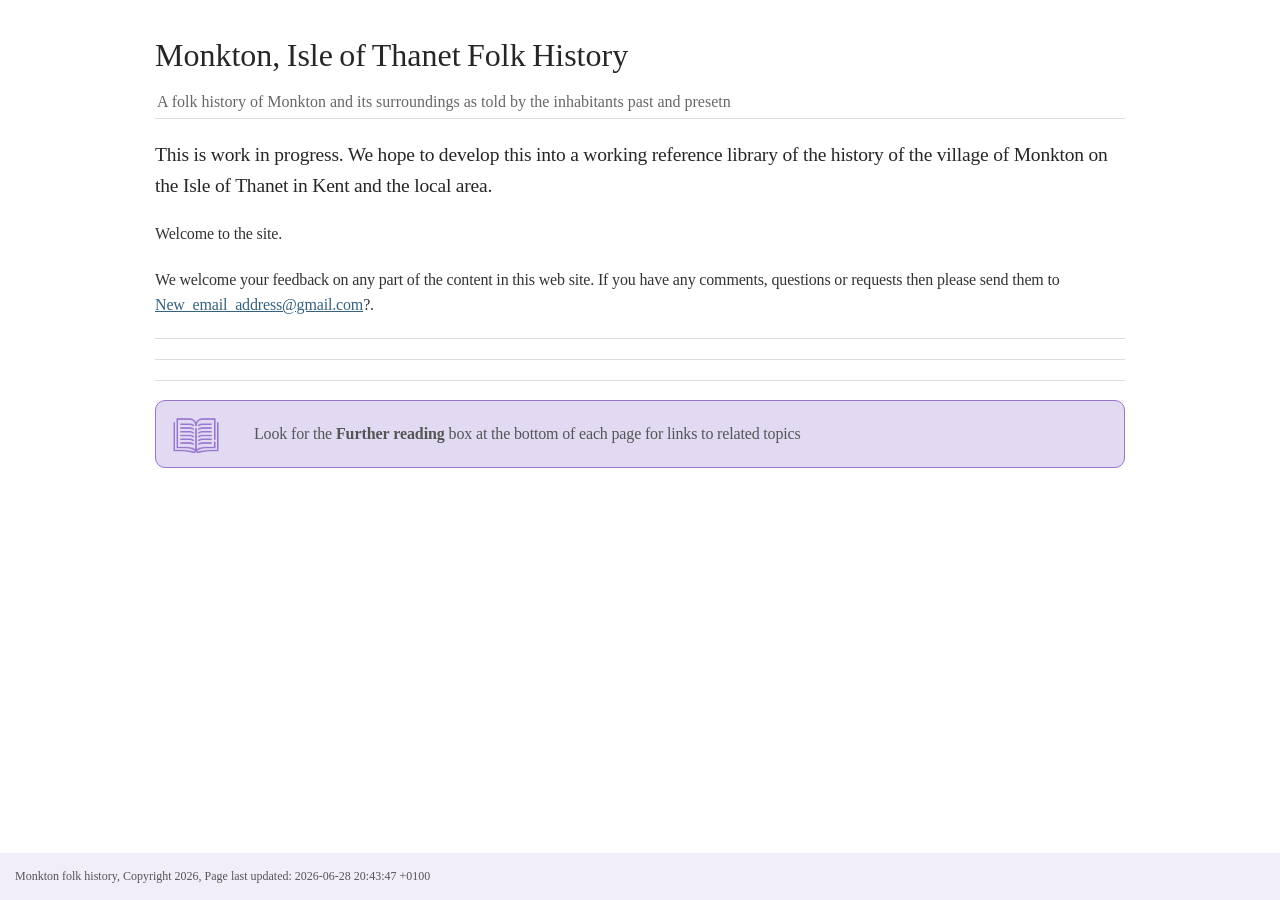
==== html/index.html @ 10bff603 "Adding html and some sample images" ====
<!DOCTYPE html>
<html lang="en">
<head>
<meta charset="UTF-8">
<meta http-equiv="X-UA-Compatible" content="IE=edge">
<meta name="viewport" content="width=device-width, initial-scale=1.0">
<meta name="generator" content="Asciidoctor 2.0.20">
<meta name="author" content="A folk history of Monkton and its surroundings as told by the inhabitants past and presetn">
<title>Monkton, Isle of Thanet Folk History</title>
<link rel="stylesheet" href="./monkton.css">
</head>
<body class="article">
<div id="header">
<h1>Monkton, Isle of Thanet Folk History</h1>
<div class="details">
<span id="author" class="author">A folk history of Monkton and its surroundings as told by the inhabitants past and presetn</span><br>
</div>
</div>
<div id="content">
<div class="paragraph lead">
<p>This is work in progress.
We hope to develop this into a working reference library of the history of the
village of Monkton on the Isle of Thanet in Kent and the local area.<br></p>
</div>
<div class="paragraph normal">
<p>Welcome to the site.</p>
</div>
<div class="paragraph">
<p>We welcome your feedback on any part of the content in this web site.
If you have any comments, questions or requests then please send them to
<a href="mailto:New_email_address@gmail.com">New_email_address@gmail.com</a>?.</p>
</div>
<hr>
<hr>
<hr>
<div class="admonitionblock warning">
<table>
<tr>
<td class="icon">
<img src="icons/warning.png" alt="Warning">
</td>
<td class="content">
<div class="paragraph">
<p>Look for the <strong>Further reading</strong> box at the bottom of each page for links to related topics</p>
</div>
</td>
</tr>
</table>
</div>
</div>
<div id="footer">
<div id="footer-text">
Monkton folk history, Copyright 2026, Page last updated: 2026-06-28 20:43:47 +0100
</div>
</div>
</body>
</html>
---- html/monkton.css ----
/*! normalize.css v2.1.2 | MIT License | git.io/normalize */
/* ========================================================================== HTML5 display definitions ========================================================================== */
/** Correct `block` display not defined in IE 8/9. */
article, aside, details, figcaption, figure, footer, header, hgroup, main, nav, section, summary { display: block; }

/** Correct `inline-block` display not defined in IE 8/9. */
audio, canvas, video { display: inline-block; }

/** Prevent modern browsers from displaying `audio` without controls. Remove excess height in iOS 5 devices. */
audio:not([controls]) { display: none; height: 0; }

/** Address `[hidden]` styling not present in IE 8/9. Hide the `template` element in IE, Safari, and Firefox < 22. */
[hidden], template { display: none; }

script { display: none !important; }

/* ========================================================================== Base ========================================================================== */
/** 1. Set default font family to sans-serif. 2. Prevent iOS text size adjust after orientation change, without disabling user zoom. */
html { font-family: sans-serif; /* 1 */ -ms-text-size-adjust: 100%; /* 2 */ -webkit-text-size-adjust: 100%; /* 2 */ }

/** Remove default margin. */
body { margin: 0; }

/* ========================================================================== Links ========================================================================== */
/** Remove the gray background color from active links in IE 10. */
a { background: transparent; }

/** Address `outline` inconsistency between Chrome and other browsers. */
a:focus { outline: thin dotted; }

/** Improve readability when focused and also mouse hovered in all browsers. */
a:active, a:hover { outline: 0; }

/* ========================================================================== Typography ========================================================================== */
/** Address variable `h1` font-size and margin within `section` and `article` contexts in Firefox 4+, Safari 5, and Chrome. */
h1 { font-size: 2em; margin: 0.67em 0; }

/** Address styling not present in IE 8/9, Safari 5, and Chrome. */
abbr[title] { border-bottom: 1px dotted; }

/** Address style set to `bolder` in Firefox 4+, Safari 5, and Chrome. */
b, strong { font-weight: bold; }

/** Address styling not present in Safari 5 and Chrome. */
dfn { font-style: italic; }

/** Address differences between Firefox and other browsers. */
hr { -moz-box-sizing: content-box; box-sizing: content-box; height: 0; }

/** Address styling not present in IE 8/9. */
mark { background: #ff0; color: #000; }

/** Correct font family set oddly in Safari 5 and Chrome. */
code, kbd, pre, samp { font-family: monospace, serif; font-size: 1em; }

/** Improve readability of pre-formatted text in all browsers. */
pre { white-space: pre-wrap; }

/** Set consistent quote types. */
q { quotes: "\201C" "\201D" "\2018" "\2019"; }

/** Address inconsistent and variable font size in all browsers. */
small { font-size: 80%; }

/** Prevent `sub` and `sup` affecting `line-height` in all browsers. */
sub, sup { font-size: 75%; line-height: 0; position: relative; vertical-align: baseline; }

sup { top: -0.5em; }

sub { bottom: -0.25em; }

/* ========================================================================== Embedded content ========================================================================== */
/** Remove border when inside `a` element in IE 8/9. */
img { border: 0; }

/** Correct overflow displayed oddly in IE 9. */
svg:not(:root) { overflow: hidden; }

/* ========================================================================== Figures ========================================================================== */
/** Address margin not present in IE 8/9 and Safari 5. */
figure { margin: 0; }

/* ========================================================================== Forms ========================================================================== */
/** Define consistent border, margin, and padding. */
fieldset { border: 1px solid #c0c0c0; margin: 0 2px; padding: 0.35em 0.625em 0.75em; }

/** 1. Correct `color` not being inherited in IE 8/9. 2. Remove padding so people aren't caught out if they zero out fieldsets. */
legend { border: 0; /* 1 */ padding: 0; /* 2 */ }

/** 1. Correct font family not being inherited in all browsers. 2. Correct font size not being inherited in all browsers. 3. Address margins set differently in Firefox 4+, Safari 5, and Chrome. */
button, input, select, textarea { font-family: inherit; /* 1 */ font-size: 100%; /* 2 */ margin: 0; /* 3 */ }

/** Address Firefox 4+ setting `line-height` on `input` using `!important` in the UA stylesheet. */
button, input { line-height: normal; }

/** Address inconsistent `text-transform` inheritance for `button` and `select`. All other form control elements do not inherit `text-transform` values. Correct `button` style inheritance in Chrome, Safari 5+, and IE 8+. Correct `select` style inheritance in Firefox 4+ and Opera. */
button, select { text-transform: none; }

/** 1. Avoid the WebKit bug in Android 4.0.* where (2) destroys native `audio` and `video` controls. 2. Correct inability to style clickable `input` types in iOS. 3. Improve usability and consistency of cursor style between image-type `input` and others. */
button, html input[type="button"], input[type="reset"], input[type="submit"] { -webkit-appearance: button; /* 2 */ cursor: pointer; /* 3 */ }

/** Re-set default cursor for disabled elements. */
button[disabled], html input[disabled] { cursor: default; }

/** 1. Address box sizing set to `content-box` in IE 8/9. 2. Remove excess padding in IE 8/9. */
input[type="checkbox"], input[type="radio"] { box-sizing: border-box; /* 1 */ padding: 0; /* 2 */ }

/** 1. Address `appearance` set to `searchfield` in Safari 5 and Chrome. 2. Address `box-sizing` set to `border-box` in Safari 5 and Chrome (include `-moz` to future-proof). */
input[type="search"] { -webkit-appearance: textfield; /* 1 */ -moz-box-sizing: content-box; -webkit-box-sizing: content-box; /* 2 */ box-sizing: content-box; }

/** Remove inner padding and search cancel button in Safari 5 and Chrome on OS X. */
input[type="search"]::-webkit-search-cancel-button, input[type="search"]::-webkit-search-decoration { -webkit-appearance: none; }

/** Remove inner padding and border in Firefox 4+. */
button::-moz-focus-inner, input::-moz-focus-inner { border: 0; padding: 0; }

/** 1. Remove default vertical scrollbar in IE 8/9. 2. Improve readability and alignment in all browsers. */
textarea { overflow: auto; /* 1 */ vertical-align: top; /* 2 */ }

/* ========================================================================== Tables ========================================================================== */
/** Remove most spacing between table cells. */
table { border-collapse: collapse; border-spacing: 0; }

meta.foundation-mq-small { font-family: "only screen and (min-width: 768px)"; width: 768px; }

meta.foundation-mq-medium { font-family: "only screen and (min-width:1280px)"; width: 1280px; }

meta.foundation-mq-large { font-family: "only screen and (min-width:1440px)"; width: 1440px; }

*, *:before, *:after { -moz-box-sizing: border-box; -webkit-box-sizing: border-box; box-sizing: border-box; }

html, body { font-size: 100%; }

body { background: white; color: rgba(0, 0, 0, 0.8); padding: 0; margin: 0; font-family: "Noto Serif", "DejaVu Serif", serif; font-weight: normal; font-style: normal; line-height: 1; position: relative; cursor: auto; }

a:hover { cursor: pointer; }

img, object, embed { max-width: 100%; height: auto; }

object, embed { height: 100%; }

img { -ms-interpolation-mode: bicubic; }

#map_canvas img, #map_canvas embed, #map_canvas object, .map_canvas img, .map_canvas embed, .map_canvas object { max-width: none !important; }

.left { float: left !important; }

.right { float: right !important; }

.text-left { text-align: left !important; }

.text-right { text-align: right !important; }

.text-center { text-align: center !important; }

.text-justify { text-align: justify !important; }

.hide { display: none; }

.antialiased { -webkit-font-smoothing: antialiased; }

img { display: inline-block; vertical-align: middle; }

textarea { height: auto; min-height: 50px; }

select { width: 100%; }

object, svg { display: inline-block; vertical-align: middle; }

.center { margin-left: auto; margin-right: auto; }

.stretch { width: 100%; }

p.lead { font-size: 1.21875em; line-height: 1.6; }

.subheader, .admonitionblock td.content > .title, .audioblock > .title, .exampleblock > .title, .imageblock > .title, .listingblock > .title, .literalblock > .title, .stemblock > .title, .openblock > .title, .paragraph > .title, .quoteblock > .title, table.tableblock > .title, .verseblock > .title, .videoblock > .title, .dlist > .title, .olist > .title, .ulist > .title, .qlist > .title, .hdlist > .title { line-height: 1.45; color: #7a2518; font-weight: normal; margin-top: 0; margin-bottom: 0.25em; }

/* Typography resets */
div, dl, dt, dd, ul, ol, li, h1, h2, h3, #toctitle, .sidebarblock > .content > .title, h4, h5, h6, pre, form, p, blockquote, th, td { margin: 0; padding: 0; direction: ltr; }

/* Default Link Styles */
a { color: #2156a5; text-decoration: underline; line-height: inherit; }
a:hover, a:focus { color: #1d4b8f; }
a img { border: none; }

/* Default paragraph styles */
p { font-family: inherit; font-weight: normal; font-size: 1em; line-height: 1.6; margin-bottom: 1.25em; text-rendering: optimizeLegibility; }
p aside { font-size: 1em; line-height: 1.35; font-style: italic; }

/* Default header styles */
h1, h2, h3, #toctitle, .sidebarblock > .content > .title, h4, h5, h6 { font-family: "Open Sans", "DejaVu Sans", sans-serif; font-weight: 300; font-style: normal; color: #ba3925; text-rendering: optimizeLegibility; margin-top: 1em; margin-bottom: 0.5em; line-height: 1.0125em; }
h1 small, h2 small, h3 small, #toctitle small, .sidebarblock > .content > .title small, h4 small, h5 small, h6 small { font-size: 60%; color: #e99b8f; line-height: 0; }

h1 { font-size: 2.125em; }

h2 { font-size: 1.6875em; }

h3, #toctitle, .sidebarblock > .content > .title { font-size: 1.375em; }

h4 { font-size: 1.125em; }

h5 { font-size: 1.125em; }

h6 { font-size: 1em; }

hr { border: solid #dddddf; border-width: 1px 0 0; clear: both; margin: 1.25em 0 1.1875em; height: 0; }

/* Helpful Typography Defaults */
em, i { font-style: italic; line-height: inherit; }

strong, b { font-weight: bold; line-height: inherit; }

small { font-size: 60%; line-height: inherit; }

code { font-family: "Droid Sans Mono", "DejaVu Sans Mono", monospace; font-weight: normal; color: rgba(0, 0, 0, 0.9); }

/* Lists */
ul, ol, dl { font-size: 1em; line-height: 1.6; margin-bottom: 1.25em; list-style-position: outside; font-family: inherit; }

ul, ol { margin-left: 1.5em; }
ul.no-bullet, ol.no-bullet { margin-left: 1.5em; }

/* Unordered Lists */
ul li ul, ul li ol { margin-left: 1.25em; margin-bottom: 0; font-size: 1em; /* Override nested font-size change */ }
ul.square li ul, ul.circle li ul, ul.disc li ul { list-style: inherit; }
ul.square { list-style-type: square; }
ul.circle { list-style-type: circle; }
ul.disc { list-style-type: disc; }
ul.no-bullet { list-style: none; }

/* Ordered Lists */
ol li ul, ol li ol { margin-left: 1.25em; margin-bottom: 0; }

/* Definition Lists */
dl dt { margin-bottom: 0.3125em; font-weight: bold; }
dl dd { margin-bottom: 1.25em; }

/* Abbreviations */
abbr, acronym { text-transform: uppercase; font-size: 90%; color: rgba(0, 0, 0, 0.8); border-bottom: 1px dotted #ddd; cursor: help; }

abbr { text-transform: none; }

/* Blockquotes */
blockquote { margin: 0 0 1.25em; padding: 0.5625em 1.25em 0 1.1875em; border-left: 1px solid #ddd; }
blockquote cite { display: block; font-size: 0.9375em; color: rgba(0, 0, 0, 0.6); }
blockquote cite:before { content: "\2014 \0020"; }
blockquote cite a, blockquote cite a:visited { color: rgba(0, 0, 0, 0.6); }

blockquote, blockquote p { line-height: 1.6; color: rgba(0, 0, 0, 0.85); }

/* Microformats */
.vcard { display: inline-block; margin: 0 0 1.25em 0; border: 1px solid #ddd; padding: 0.625em 0.75em; }
.vcard li { margin: 0; display: block; }
.vcard .fn { font-weight: bold; font-size: 0.9375em; }

.vevent .summary { font-weight: bold; }
.vevent abbr { cursor: auto; text-decoration: none; font-weight: bold; border: none; padding: 0 0.0625em; }

@media only screen and (min-width: 768px) { h1, h2, h3, #toctitle, .sidebarblock > .content > .title, h4, h5, h6 { line-height: 1.2; }
  h1 { font-size: 2.75em; }
  h2 { font-size: 2.3125em; }
  h3, #toctitle, .sidebarblock > .content > .title { font-size: 1.6875em; }
  h4 { font-size: 1.4375em; } }
/* Tables */
table { background: #fff; margin-bottom: 1.25em; border: solid 1px #dedede; }
table thead, table tfoot { background: #f7f8f7; font-weight: bold; }
table thead tr th, table thead tr td, table tfoot tr th, table tfoot tr td { padding: 0.5em 0.625em 0.625em; font-size: inherit; color: rgba(0, 0, 0, 0.8); text-align: left; }
table tr th, table tr td { padding: 0.5625em 0.625em; font-size: inherit; color: rgba(0, 0, 0, 0.8); }
table tr.even, table tr.alt, table tr:nth-of-type(even) { background: #f8f8f7; }
table thead tr th, table tfoot tr th, table tbody tr td, table tr td, table tfoot tr td { display: table-cell; line-height: 1.6; }

body { -moz-osx-font-smoothing: grayscale; -webkit-font-smoothing: antialiased; tab-size: 4; }

h1, h2, h3, #toctitle, .sidebarblock > .content > .title, h4, h5, h6 { line-height: 1.2; word-spacing: -0.05em; }
h1 strong, h2 strong, h3 strong, #toctitle strong, .sidebarblock > .content > .title strong, h4 strong, h5 strong, h6 strong { font-weight: 400; }

.clearfix:before, .clearfix:after, .float-group:before, .float-group:after { content: " "; display: table; }
.clearfix:after, .float-group:after { clear: both; }

:not(pre):not([class^=L]) > code { font-size: 0.9375em; font-style: normal !important; letter-spacing: 0; padding: 0.1em 0.5ex; word-spacing: -0.15em; background-color: #f7f7f8; -webkit-border-radius: 4px; border-radius: 4px; line-height: 1.45; text-rendering: optimizeSpeed; word-wrap: break-word; }

:not(pre) > code.nobreak { word-wrap: normal; }
:not(pre) > code.nowrap { white-space: nowrap; }

pre { color: rgba(0, 0, 0, 0.9); font-family: "Droid Sans Mono", "DejaVu Sans Mono", "Monospace", monospace; line-height: 1.45; text-rendering: optimizeSpeed; }
pre code, pre pre { color: inherit; font-size: inherit; line-height: inherit; }
pre > code { display: block; }

pre.nowrap, pre.nowrap pre { white-space: pre; word-wrap: normal; }

em em { font-style: normal; }

strong strong { font-weight: normal; }

.keyseq { color: rgba(51, 51, 51, 0.8); }

kbd { font-family: "Droid Sans Mono", "DejaVu Sans Mono", monospace; display: inline-block; color: rgba(0, 0, 0, 0.8); font-size: 0.65em; line-height: 1.45; background-color: #f7f7f7; border: 1px solid #ccc; -webkit-border-radius: 3px; border-radius: 3px; -moz-box-shadow: 0 1px 0 rgba(0, 0, 0, 0.2), 0 0 0 0.1em white inset; -webkit-box-shadow: 0 1px 0 rgba(0, 0, 0, 0.2), 0 0 0 0.1em white inset; box-shadow: 0 1px 0 rgba(0, 0, 0, 0.2), 0 0 0 0.1em white inset; margin: 0 0.15em; padding: 0.2em 0.5em; vertical-align: middle; position: relative; top: -0.1em; white-space: nowrap; }

.keyseq kbd:first-child { margin-left: 0; }

.keyseq kbd:last-child { margin-right: 0; }

.menuseq, .menuref { color: #000; }

.menuseq b:not(.caret), .menuref { font-weight: inherit; }

.menuseq { word-spacing: -0.02em; }
.menuseq b.caret { font-size: 1.25em; line-height: 0.8; }
.menuseq i.caret { font-weight: bold; text-align: center; width: 0.45em; }

b.button:before, b.button:after { position: relative; top: -1px; font-weight: normal; }

b.button:before { content: "["; padding: 0 3px 0 2px; }

b.button:after { content: "]"; padding: 0 2px 0 3px; }

p a > code:hover { color: rgba(0, 0, 0, 0.9); }

#header, #content, #footnotes, #footer { width: 100%; margin-left: auto; margin-right: auto; margin-top: 0; margin-bottom: 0; max-width: 62.5em; *zoom: 1; position: relative; padding-left: 0.9375em; padding-right: 0.9375em; }
#header:before, #header:after, #content:before, #content:after, #footnotes:before, #footnotes:after, #footer:before, #footer:after { content: " "; display: table; }
#header:after, #content:after, #footnotes:after, #footer:after { clear: both; }

#content { margin-top: 1.25em; }

#content:before { content: none; }

#header > h1:first-child { color: rgba(0, 0, 0, 0.85); margin-top: 2.25rem; margin-bottom: 0; }
#header > h1:first-child + #toc { margin-top: 8px; border-top: 1px solid #dddddf; }
#header > h1:only-child, body.toc2 #header > h1:nth-last-child(2) { border-bottom: 1px solid #dddddf; padding-bottom: 8px; }
#header .details { border-bottom: 1px solid #dddddf; line-height: 1.45; padding-top: 0.25em; padding-bottom: 0.25em; padding-left: 0.25em; color: rgba(0, 0, 0, 0.6); display: -ms-flexbox; display: -webkit-flex; display: flex; -ms-flex-flow: row wrap; -webkit-flex-flow: row wrap; flex-flow: row wrap; }
#header .details span:first-child { margin-left: -0.125em; }
#header .details span.email a { color: rgba(0, 0, 0, 0.85); }
#header .details br { display: none; }
#header .details br + span:before { content: "\00a0\2013\00a0"; }
#header .details br + span.author:before { content: "\00a0\22c5\00a0"; color: rgba(0, 0, 0, 0.85); }
#header .details br + span#revremark:before { content: "\00a0|\00a0"; }
#header #revnumber { text-transform: capitalize; }
#header #revnumber:after { content: "\00a0"; }

#content > h1:first-child:not([class]) { color: rgba(0, 0, 0, 0.85); border-bottom: 1px solid #dddddf; padding-bottom: 8px; margin-top: 0; padding-top: 1rem; margin-bottom: 1.25rem; }

#toc { border-bottom: 1px solid #e7e7e9; padding-bottom: 0.5em; }
#toc > ul { margin-left: 0.125em; }
#toc ul.sectlevel0 > li > a { font-style: italic; }
#toc ul.sectlevel0 ul.sectlevel1 { margin: 0.5em 0; }
#toc ul { font-family: "Open Sans", "DejaVu Sans", sans-serif; list-style-type: none; }
#toc li { line-height: 1.3334; margin-top: 0.3334em; }
#toc a { text-decoration: none; }
#toc a:active { text-decoration: underline; }

#toctitle { color: #7a2518; font-size: 1.2em; }

@media only screen and (min-width: 768px) { #toctitle { font-size: 1.375em; }
  body.toc2 { padding-left: 15em; padding-right: 0; }
  #toc.toc2 { margin-top: 0 !important; background: #f8f8f7; position: fixed; width: 15em; left: 0; top: 0; border-right: 1px solid #e7e7e9; border-top-width: 0 !important; border-bottom-width: 0 !important; z-index: 1000; padding: 1.25em 1em; height: 100%; overflow: auto; }
  #toc.toc2 #toctitle { margin-top: 0; margin-bottom: 0.8rem; font-size: 1.2em; }
  #toc.toc2 > ul { font-size: 0.9em; margin-bottom: 0; }
  #toc.toc2 ul ul { margin-left: 0; padding-left: 1em; }
  #toc.toc2 ul.sectlevel0 ul.sectlevel1 { padding-left: 0; margin-top: 0.5em; margin-bottom: 0.5em; }
  body.toc2.toc-right { padding-left: 0; padding-right: 15em; }
  body.toc2.toc-right #toc.toc2 { border-right-width: 0; border-left: 1px solid #e7e7e9; left: auto; right: 0; } }
@media only screen and (min-width: 1280px) { body.toc2 { padding-left: 20em; padding-right: 0; }
  #toc.toc2 { width: 20em; }
  #toc.toc2 #toctitle { font-size: 1.375em; }
  #toc.toc2 > ul { font-size: 0.95em; }
  #toc.toc2 ul ul { padding-left: 1.25em; }
  body.toc2.toc-right { padding-left: 0; padding-right: 20em; } }
#content #toc { border-style: solid; border-width: 1px; border-color: #e0e0dc; margin-bottom: 1.25em; padding: 1.25em; background: #f8f8f7; -webkit-border-radius: 4px; border-radius: 4px; }
#content #toc > :first-child { margin-top: 0; }
#content #toc > :last-child { margin-bottom: 0; }

#footer { max-width: 100%; background: rgba(0, 0, 0, 0.8); padding: 1.25em; }

#footer-text { color: rgba(255, 255, 255, 0.8); line-height: 1.44; }

#content { margin-bottom: 0.625em; }

.sect1 { padding-bottom: 0.625em; }

@media only screen and (min-width: 768px) { #content { margin-bottom: 1.25em; }
  .sect1 { padding-bottom: 1.25em; } }
.sect1:last-child { padding-bottom: 0; }

.sect1 + .sect1 { border-top: 1px solid #e7e7e9; }

#content h1 > a.anchor, h2 > a.anchor, h3 > a.anchor, #toctitle > a.anchor, .sidebarblock > .content > .title > a.anchor, h4 > a.anchor, h5 > a.anchor, h6 > a.anchor { position: absolute; z-index: 1001; width: 1.5ex; margin-left: -1.5ex; display: block; text-decoration: none !important; visibility: hidden; text-align: center; font-weight: normal; }
#content h1 > a.anchor:before, h2 > a.anchor:before, h3 > a.anchor:before, #toctitle > a.anchor:before, .sidebarblock > .content > .title > a.anchor:before, h4 > a.anchor:before, h5 > a.anchor:before, h6 > a.anchor:before { content: "\00A7"; font-size: 0.85em; display: block; padding-top: 0.1em; }
#content h1:hover > a.anchor, #content h1 > a.anchor:hover, h2:hover > a.anchor, h2 > a.anchor:hover, h3:hover > a.anchor, #toctitle:hover > a.anchor, .sidebarblock > .content > .title:hover > a.anchor, h3 > a.anchor:hover, #toctitle > a.anchor:hover, .sidebarblock > .content > .title > a.anchor:hover, h4:hover > a.anchor, h4 > a.anchor:hover, h5:hover > a.anchor, h5 > a.anchor:hover, h6:hover > a.anchor, h6 > a.anchor:hover { visibility: visible; }
#content h1 > a.link, h2 > a.link, h3 > a.link, #toctitle > a.link, .sidebarblock > .content > .title > a.link, h4 > a.link, h5 > a.link, h6 > a.link { color: #ba3925; text-decoration: none; }
#content h1 > a.link:hover, h2 > a.link:hover, h3 > a.link:hover, #toctitle > a.link:hover, .sidebarblock > .content > .title > a.link:hover, h4 > a.link:hover, h5 > a.link:hover, h6 > a.link:hover { color: #a53221; }

details, .audioblock, .imageblock, .literalblock, .listingblock, .stemblock, .videoblock { margin-bottom: 1.25em; }

details > summary:first-of-type { cursor: pointer; display: list-item; outline: none; margin-bottom: 0.75em; }

.admonitionblock td.content > .title, .audioblock > .title, .exampleblock > .title, .imageblock > .title, .listingblock > .title, .literalblock > .title, .stemblock > .title, .openblock > .title, .paragraph > .title, .quoteblock > .title, table.tableblock > .title, .verseblock > .title, .videoblock > .title, .dlist > .title, .olist > .title, .ulist > .title, .qlist > .title, .hdlist > .title { text-rendering: optimizeLegibility; text-align: left; font-family: "Noto Serif", "DejaVu Serif", serif; font-size: 1rem; font-style: italic; }

table.tableblock.fit-content > caption.title { white-space: nowrap; width: 0; }

.paragraph.lead > p, #preamble > .sectionbody > [class="paragraph"]:first-of-type p { font-size: 1.21875em; line-height: 1.6; color: rgba(0, 0, 0, 0.85); }

table.tableblock #preamble > .sectionbody > [class="paragraph"]:first-of-type p { font-size: inherit; }

.admonitionblock > table { border-collapse: separate; border: 0; background: none; width: 100%; }
.admonitionblock > table td.icon { text-align: center; width: 80px; }
.admonitionblock > table td.icon img { max-width: none; }
.admonitionblock > table td.icon .title { font-weight: bold; font-family: "Open Sans", "DejaVu Sans", sans-serif; text-transform: uppercase; }
.admonitionblock > table td.content { padding-left: 1.125em; padding-right: 1.25em; border-left: 1px solid #dddddf; color: rgba(0, 0, 0, 0.6); }
.admonitionblock > table td.content > :last-child > :last-child { margin-bottom: 0; }

.exampleblock > .content { border-style: solid; border-width: 1px; border-color: #e6e6e6; margin-bottom: 1.25em; padding: 1.25em; background: white; -webkit-border-radius: 4px; border-radius: 4px; }
.exampleblock > .content > :first-child { margin-top: 0; }
.exampleblock > .content > :last-child { margin-bottom: 0; }

.sidebarblock { border-style: solid; border-width: 1px; border-color: #dbdbd6; margin-bottom: 1.25em; padding: 1.25em; background: #f3f3f2; -webkit-border-radius: 4px; border-radius: 4px; }
.sidebarblock > :first-child { margin-top: 0; }
.sidebarblock > :last-child { margin-bottom: 0; }
.sidebarblock > .content > .title { color: #7a2518; margin-top: 0; text-align: center; }

.exampleblock > .content > :last-child > :last-child, .exampleblock > .content .olist > ol > li:last-child > :last-child, .exampleblock > .content .ulist > ul > li:last-child > :last-child, .exampleblock > .content .qlist > ol > li:last-child > :last-child, .sidebarblock > .content > :last-child > :last-child, .sidebarblock > .content .olist > ol > li:last-child > :last-child, .sidebarblock > .content .ulist > ul > li:last-child > :last-child, .sidebarblock > .content .qlist > ol > li:last-child > :last-child { margin-bottom: 0; }

.literalblock pre, .listingblock > .content > pre { -webkit-border-radius: 4px; border-radius: 4px; word-wrap: break-word; overflow-x: auto; padding: 1em; font-size: 0.8125em; }
@media only screen and (min-width: 768px) { .literalblock pre, .listingblock > .content > pre { font-size: 0.90625em; } }
@media only screen and (min-width: 1280px) { .literalblock pre, .listingblock > .content > pre { font-size: 1em; } }

.literalblock pre, .listingblock > .content > pre:not(.highlight), .listingblock > .content > pre[class="highlight"], .listingblock > .content > pre[class^="highlight "] { background: #f7f7f8; }

.literalblock.output pre { color: #f7f7f8; background-color: rgba(0, 0, 0, 0.9); }

.listingblock > .content { position: relative; }

.listingblock code[data-lang]:before { display: none; content: attr(data-lang); position: absolute; font-size: 0.75em; top: 0.425rem; right: 0.5rem; line-height: 1; text-transform: uppercase; color: inherit; opacity: 0.5; }

.listingblock:hover code[data-lang]:before { display: block; }

.listingblock.terminal pre .command:before { content: attr(data-prompt); padding-right: 0.5em; color: inherit; opacity: 0.5; }

.listingblock.terminal pre .command:not([data-prompt]):before { content: "$"; }

.listingblock pre.highlightjs { padding: 0; }
.listingblock pre.highlightjs > code { padding: 1em; -webkit-border-radius: 4px; border-radius: 4px; }

.listingblock pre.prettyprint { border-width: 0; }

.prettyprint { background: #f7f7f8; }

pre.prettyprint .linenums { line-height: 1.45; margin-left: 2em; }

pre.prettyprint li { background: none; list-style-type: inherit; padding-left: 0; }

pre.prettyprint li code[data-lang]:before { opacity: 1; }

pre.prettyprint li:not(:first-child) code[data-lang]:before { display: none; }

table.linenotable { border-collapse: separate; border: 0; margin-bottom: 0; background: none; }
table.linenotable td[class] { color: inherit; vertical-align: top; padding: 0; line-height: inherit; white-space: normal; }
table.linenotable td.code { padding-left: 0.75em; }
table.linenotable td.linenos { border-right: 1px solid currentColor; opacity: 0.35; padding-right: 0.5em; }

pre.pygments .lineno { border-right: 1px solid currentColor; opacity: 0.35; display: inline-block; margin-right: 0.75em; }
pre.pygments .lineno:before { content: ""; margin-right: -0.125em; }

.quoteblock { margin: 0 1em 1.25em 1.5em; display: table; }
.quoteblock:not(.excerpt) > .title { margin-left: -1.5em; margin-bottom: 0.75em; }
.quoteblock blockquote, .quoteblock p { color: rgba(0, 0, 0, 0.85); font-size: 1.15rem; line-height: 1.75; word-spacing: 0.1em; letter-spacing: 0; font-style: italic; text-align: justify; }
.quoteblock blockquote { margin: 0; padding: 0; border: 0; }
.quoteblock blockquote:before { content: "\201c"; float: left; font-size: 2.75em; font-weight: bold; line-height: 0.6em; margin-left: -0.6em; color: #7a2518; text-shadow: 0 1px 2px rgba(0, 0, 0, 0.1); }
.quoteblock blockquote > .paragraph:last-child p { margin-bottom: 0; }
.quoteblock .attribution { margin-top: 0.75em; margin-right: 0.5ex; text-align: right; }

.verseblock { margin: 0 1em 1.25em 1em; }
.verseblock pre { font-family: "Open Sans", "DejaVu Sans", sans; font-size: 1.15rem; color: rgba(0, 0, 0, 0.85); font-weight: 300; text-rendering: optimizeLegibility; }
.verseblock pre strong { font-weight: 400; }
.verseblock .attribution { margin-top: 1.25rem; margin-left: 0.5ex; }

.quoteblock .attribution, .verseblock .attribution { font-size: 0.9375em; line-height: 1.45; font-style: italic; }
.quoteblock .attribution br, .verseblock .attribution br { display: none; }
.quoteblock .attribution cite, .verseblock .attribution cite { display: block; letter-spacing: -0.025em; color: rgba(0, 0, 0, 0.6); }

.quoteblock.abstract blockquote:before, .quoteblock.excerpt blockquote:before, .quoteblock .quoteblock blockquote:before { display: none; }
.quoteblock.abstract blockquote, .quoteblock.abstract p, .quoteblock.excerpt blockquote, .quoteblock.excerpt p, .quoteblock .quoteblock blockquote, .quoteblock .quoteblock p { line-height: 1.6; word-spacing: 0; }
.quoteblock.abstract { margin: 0 1em 1.25em 1em; display: block; }
.quoteblock.abstract > .title { margin: 0 0 0.375em 0; font-size: 1.15em; text-align: center; }
.quoteblock.excerpt > blockquote, .quoteblock .quoteblock { padding: 0 0 0.25em 1em; border-left: 0.25em solid #dddddf; }
.quoteblock.excerpt, .quoteblock .quoteblock { margin-left: 0; }
.quoteblock.excerpt blockquote, .quoteblock.excerpt p, .quoteblock .quoteblock blockquote, .quoteblock .quoteblock p { color: inherit; font-size: 1.0625rem; }
.quoteblock.excerpt .attribution, .quoteblock .quoteblock .attribution { color: inherit; text-align: left; margin-right: 0; }

table.tableblock { max-width: 100%; border-collapse: separate; }

p.tableblock:last-child { margin-bottom: 0; }

td.tableblock > .content { margin-bottom: 1.25em; }
td.tableblock > .content > :last-child { margin-bottom: -1.25em; }

table.tableblock, th.tableblock, td.tableblock { border: 0 solid #dedede; }

table.grid-all > thead > tr > .tableblock, table.grid-all > tbody > tr > .tableblock { border-width: 0 1px 1px 0; }

table.grid-all > tfoot > tr > .tableblock { border-width: 1px 1px 0 0; }

table.grid-cols > * > tr > .tableblock { border-width: 0 1px 0 0; }

table.grid-rows > thead > tr > .tableblock, table.grid-rows > tbody > tr > .tableblock { border-width: 0 0 1px 0; }

table.grid-rows > tfoot > tr > .tableblock { border-width: 1px 0 0 0; }

table.grid-all > * > tr > .tableblock:last-child, table.grid-cols > * > tr > .tableblock:last-child { border-right-width: 0; }

table.grid-all > tbody > tr:last-child > .tableblock, table.grid-all > thead:last-child > tr > .tableblock, table.grid-rows > tbody > tr:last-child > .tableblock, table.grid-rows > thead:last-child > tr > .tableblock { border-bottom-width: 0; }

table.frame-all { border-width: 1px; }

table.frame-sides { border-width: 0 1px; }

table.frame-topbot, table.frame-ends { border-width: 1px 0; }

table.stripes-all tr, table.stripes-odd tr:nth-of-type(odd), table.stripes-even tr:nth-of-type(even), table.stripes-hover tr:hover { background: #f8f8f7; }

th.halign-left, td.halign-left { text-align: left; }

th.halign-right, td.halign-right { text-align: right; }

th.halign-center, td.halign-center { text-align: center; }

th.valign-top, td.valign-top { vertical-align: top; }

th.valign-bottom, td.valign-bottom { vertical-align: bottom; }

th.valign-middle, td.valign-middle { vertical-align: middle; }

table thead th, table tfoot th { font-weight: bold; }

tbody tr th { display: table-cell; line-height: 1.6; background: #f7f8f7; }

tbody tr th, tbody tr th p, tfoot tr th, tfoot tr th p { color: rgba(0, 0, 0, 0.8); font-weight: bold; }

p.tableblock > code:only-child { background: none; padding: 0; }

p.tableblock { font-size: 1em; }

ol { margin-left: 1.75em; }

ul li ol { margin-left: 1.5em; }

dl dd { margin-left: 1.125em; }

dl dd:last-child, dl dd:last-child > :last-child { margin-bottom: 0; }

ol > li p, ul > li p, ul dd, ol dd, .olist .olist, .ulist .ulist, .ulist .olist, .olist .ulist { margin-bottom: 0.625em; }

ul.checklist, ul.none, ol.none, ul.no-bullet, ol.no-bullet, ol.unnumbered, ul.unstyled, ol.unstyled { list-style-type: none; }

ul.no-bullet, ol.no-bullet, ol.unnumbered { margin-left: 0.625em; }

ul.unstyled, ol.unstyled { margin-left: 0; }

ul.checklist { margin-left: 0.625em; }

ul.checklist li > p:first-child > .fa-square-o:first-child, ul.checklist li > p:first-child > .fa-check-square-o:first-child { width: 1.25em; font-size: 0.8em; position: relative; bottom: 0.125em; }

ul.checklist li > p:first-child > input[type="checkbox"]:first-child { margin-right: 0.25em; }

ul.inline { display: -ms-flexbox; display: -webkit-box; display: flex; -ms-flex-flow: row wrap; -webkit-flex-flow: row wrap; flex-flow: row wrap; list-style: none; margin: 0 0 0.625em -1.25em; }

ul.inline > li { margin-left: 1.25em; }

.unstyled dl dt { font-weight: normal; font-style: normal; }

ol.arabic { list-style-type: decimal; }

ol.decimal { list-style-type: decimal-leading-zero; }

ol.loweralpha { list-style-type: lower-alpha; }

ol.upperalpha { list-style-type: upper-alpha; }

ol.lowerroman { list-style-type: lower-roman; }

ol.upperroman { list-style-type: upper-roman; }

ol.lowergreek { list-style-type: lower-greek; }

.hdlist > table, .colist > table { border: 0; background: none; }
.hdlist > table > tbody > tr, .colist > table > tbody > tr { background: none; }

td.hdlist1, td.hdlist2 { vertical-align: top; padding: 0 0.625em; }

td.hdlist1 { font-weight: bold; padding-bottom: 1.25em; }

.literalblock + .colist, .listingblock + .colist { margin-top: -0.5em; }

.colist td:not([class]):first-child { padding: 0.4em 0.75em 0 0.75em; line-height: 1; vertical-align: top; }
.colist td:not([class]):first-child img { max-width: none; }
.colist td:not([class]):last-child { padding: 0.25em 0; }

.thumb, .th { line-height: 0; display: inline-block; border: solid 4px #fff; -webkit-box-shadow: 0 0 0 1px #ddd; box-shadow: 0 0 0 1px #ddd; }

.imageblock.left { margin: 0.25em 0.625em 1.25em 0; }
.imageblock.right { margin: 0.25em 0 1.25em 0.625em; }
.imageblock > .title { margin-bottom: 0; }
.imageblock.thumb, .imageblock.th { border-width: 6px; }
.imageblock.thumb > .title, .imageblock.th > .title { padding: 0 0.125em; }

.image.left, .image.right { margin-top: 0.25em; margin-bottom: 0.25em; display: inline-block; line-height: 0; }
.image.left { margin-right: 0.625em; }
.image.right { margin-left: 0.625em; }

a.image { text-decoration: none; display: inline-block; }
a.image object { pointer-events: none; }

sup.footnote, sup.footnoteref { font-size: 1em; position: static; vertical-align: super; }
sup.footnote a, sup.footnoteref a { text-decoration: none; }
sup.footnote a:active, sup.footnoteref a:active { text-decoration: underline; }

#footnotes { padding-top: 0.75em; padding-bottom: 0.75em; margin-bottom: 0.625em; }
#footnotes hr { width: 20%; min-width: 6.25em; margin: -0.25em 0 0.75em 0; border-width: 1px 0 0 0; }
#footnotes .footnote { padding: 0 0.375em 0 0.225em; line-height: 1.3334; font-size: 1em; margin-left: 1.2em; margin-bottom: 0.2em; }
#footnotes .footnote a:first-of-type { font-weight: bold; text-decoration: none; margin-left: -1.05em; }
#footnotes .footnote:last-of-type { margin-bottom: 0; }
#content #footnotes { margin-top: -0.625em; margin-bottom: 0; padding: 0.75em 0; }

.gist .file-data > table { border: 0; background: #fff; width: 100%; margin-bottom: 0; }
.gist .file-data > table td.line-data { width: 99%; }

div.unbreakable { page-break-inside: avoid; }

.big { font-size: larger; }

.small { font-size: smaller; }

.underline { text-decoration: underline; }

.overline { text-decoration: overline; }

.line-through { text-decoration: line-through; }

.aqua { color: #00bfbf; }

.aqua-background { background-color: #00fafa; }

.black { color: black; }

.black-background { background-color: black; }

.blue { color: #0000bf; }

.blue-background { background-color: #0000fa; }

.fuchsia { color: #bf00bf; }

.fuchsia-background { background-color: #fa00fa; }

.gray { color: #606060; }

.gray-background { background-color: #7d7d7d; }

.green { color: #006000; }

.green-background { background-color: #007d00; }

.lime { color: #00bf00; }

.lime-background { background-color: #00fa00; }

.maroon { color: #600000; }

.maroon-background { background-color: #7d0000; }

.navy { color: #000060; }

.navy-background { background-color: #00007d; }

.olive { color: #606000; }

.olive-background { background-color: #7d7d00; }

.purple { color: #600060; }

.purple-background { background-color: #7d007d; }

.red { color: #bf0000; }

.red-background { background-color: #fa0000; }

.silver { color: #909090; }

.silver-background { background-color: #bcbcbc; }

.teal { color: #006060; }

.teal-background { background-color: #007d7d; }

.white { color: #bfbfbf; }

.white-background { background-color: #fafafa; }

.yellow { color: #bfbf00; }

.yellow-background { background-color: #fafa00; }

span.icon > .fa { cursor: default; }
a span.icon > .fa { cursor: inherit; }

.admonitionblock td.icon [class^="fa icon-"] { font-size: 2.5em; text-shadow: 1px 1px 2px rgba(0, 0, 0, 0.5); cursor: default; }
.admonitionblock td.icon .icon-note:before { content: "\f05a"; color: #19407c; }
.admonitionblock td.icon .icon-tip:before { content: "\f0eb"; text-shadow: 1px 1px 2px rgba(155, 155, 0, 0.8); color: #111; }
.admonitionblock td.icon .icon-warning:before { content: "\f071"; color: #bf6900; }
.admonitionblock td.icon .icon-caution:before { content: "\f06d"; color: #bf3400; }
.admonitionblock td.icon .icon-important:before { content: "\f06a"; color: #bf0000; }

.conum[data-value] { display: inline-block; color: #fff !important; background-color: rgba(0, 0, 0, 0.8); -webkit-border-radius: 50%; border-radius: 50%; text-align: center; font-size: 0.75em; width: 1.67em; height: 1.67em; line-height: 1.67em; font-family: "Open Sans", "DejaVu Sans", sans-serif; font-style: normal; font-weight: bold; }
.conum[data-value] * { color: #fff !important; }
.conum[data-value] + b { display: none; }
.conum[data-value]:after { content: attr(data-value); }
pre .conum[data-value] { position: relative; top: -0.125em; }

b.conum * { color: inherit !important; }

.conum:not([data-value]):empty { display: none; }

dt, th.tableblock, td.content, div.footnote { text-rendering: optimizeLegibility; }

h1, h2, p, td.content, span.alt { letter-spacing: -0.01em; }

p strong, td.content strong, div.footnote strong { letter-spacing: -0.005em; }

p, blockquote, dt, td.content, span.alt { font-size: 1.0625rem; }

p { margin-bottom: 1.25rem; }

.sidebarblock p, .sidebarblock dt, .sidebarblock td.content, p.tableblock { font-size: 1em; }

.exampleblock > .content { background-color: #fffef7; border-color: #e0e0dc; -moz-box-shadow: 0 1px 4px #e0e0dc; -webkit-box-shadow: 0 1px 4px #e0e0dc; box-shadow: 0 1px 4px #e0e0dc; }

.print-only { display: none !important; }

@page { margin: 1.25cm 0.75cm; }
@media print { * { -moz-box-shadow: none !important; -webkit-box-shadow: none !important; box-shadow: none !important; text-shadow: none !important; }
  html { font-size: 80%; }
  a { color: inherit !important; text-decoration: underline !important; }
  a.bare, a[href^="#"], a[href^="mailto:"] { text-decoration: none !important; }
  a[href^="http:"]:not(.bare):after, a[href^="https:"]:not(.bare):after { content: "(" attr(href) ")"; display: inline-block; font-size: 1em; padding-left: 0.25em; }
  abbr[title]:after { content: " (" attr(title) ")"; }
  pre, blockquote, tr, img, object, svg { page-break-inside: avoid; }
  thead { display: table-header-group; }
  svg { max-width: 100%; }
  p, blockquote, dt, td.content { font-size: 1em; orphans: 3; widows: 3; }
  h2, h3, #toctitle, .sidebarblock > .content > .title, #toctitle, .sidebarblock > .content > .title { page-break-after: avoid; }
  #toc, .sidebarblock, .exampleblock > .content { background: none !important; }
  #toc { border-bottom: 1px solid #dddddf !important; padding-bottom: 0 !important; }
  body.book #header { text-align: center; }
  body.book #header > h1:first-child { border: 0 !important; margin: 2.5em 0 1em 0; }
  body.book #header .details { border: 0 !important; display: block; padding: 0 !important; }
  body.book #header .details span:first-child { margin-left: 0 !important; }
  body.book #header .details br { display: block; }
  body.book #header .details br + span:before { content: none !important; }
  body.book #toc { border: 0 !important; text-align: left !important; padding: 0 !important; margin: 0 !important; }
  body.book #toc, body.book #preamble, body.book h1.sect0, body.book .sect1 > h2 { page-break-before: always; }
  .listingblock code[data-lang]:before { display: block; }
  #footer { padding: 0 0.9375em; }
  .hide-on-print { display: none !important; }
  .print-only { display: block !important; }
  .hide-for-print { display: none !important; }
  .show-for-print { display: inherit !important; } }
@media print, amzn-kf8 { #header > h1:first-child { margin-top: 1.25rem; }
  .sect1 { padding: 0 !important; }
  .sect1 + .sect1 { border: 0; }
  #footer { background: none; }
  #footer-text { color: rgba(0, 0, 0, 0.6); font-size: 0.9em; } }
@media amzn-kf8 { #header, #content, #footnotes, #footer { padding: 0; } }

/* Pharmaseal stuff below this line ============================================================ */

/* harmonised pink title */
.subheader, .admonitionblock td.content > .title, .audioblock > .title, .exampleblock > .title, .imageblock > .title, .listingblock > .title, .literalblock > .title, .stemblock > .title, .openblock > .title, .paragraph > .title, .quoteblock > .title, table.tableblock > .title, .verseblock > .title, .videoblock > .title, .dlist > .title, .olist > .title, .ulist > .title, .qlist > .title, .hdlist > .title { color: #A13D77; }

/* change link colour to PS harmonised */
/* Default Link Styles */
a { color: #356280; }

/* Default header styles-changed colour grey */
h1, h2, h3, #toctitle, .sidebarblock > .content > .title, h4, h5, h6 { color: #555555; }
h1 small, h2 small, h3 small, #toctitle small, .sidebarblock > .content > .title small, h4 small, h5 small, h6 small { color: #555555; }

/* Tables */
/* harmonised colours - grey on pink */
table thead, table tfoot { background: none; font-weight: bold; color: #555555; }
table.stripes-all tr, table.stripes-odd tr:nth-of-type(odd), table.stripes-even tr:nth-of-type(even),
table.stripes-hover tr:hover { background: none; }

/* updated footer background and font colour */
#footer { background: #f2eef9; position: fixed; bottom: 0;}
#footer-text { color: #555555; }

/* Harmonised orange background */
.sidebarblock { background: #FEF5EE; }
.sidebarblock > .content > .title { color: #555555; font-weight: normal; }

/* harmonised blue colour */
.literalblock pre, .listingblock > .content > pre:not(.highlight), .listingblock > .content > pre[class="highlight"], .listingblock > .content > pre[class^="highlight "] { background: #ECF8FF; }

/* changed big quotemark to pink */
.quoteblock blockquote:before { color: #D7519E; }

/* update admonitionblock colours and style */
.admonitionblock > table { border: 1px solid #555555; border-radius: 10px; }
.admonitionblock.important > table { background-color: #FAE9F3; border-color: #d75551; } /* red */
.admonitionblock.tip > table { background-color: #ccebff; border-color: #6ac3ff; }  /* blue */
.admonitionblock.caution > table { background-color: #fde4ce; border-color: #f9b377; }  /* yellow */
/* Add bottom margin to Warning block to avoid overlapping the footer */
.admonitionblock.warning > table { background-color: #e2d9f2; border-color: #9675ce; margin-bottom: 60px; }  /* read - purple */
.admonitionblock.note > table { background-color: #e6e6e6; border-color: #555555; }  /* grey */
.admonitionblock > table td.icon { text-align: center; width: 80px; }
.admonitionblock > table td.icon img { width: 80%; border: none; }
.admonitionblock > table td.content { border-left: none; color: #555555; }

/* Harmonised green background */
.exampleblock > .content { background-color: #F7FAEE; }

/* toc background, logo and title - check padding */
#toctitle { color: #555555; font-size: 1.2em; font-weight: 400; }
#toc.toc2 { background: #f2eef9; padding: 5em 1em;
background-image: url("https://res.cloudinary.com/engilitydocs/image/upload/v1579704292/images/pharmaseal-logo_nu4uyn.png");
background-repeat: no-repeat;
background-position: top center;
background-size: 15em ;
}

/* try to get nicer image blocks */
.figure { margin: 1;}
.imageblock > .title, .imageblock.thumb > .title { padding: 0em 0em 0em 0em ; }
 img {
  border: 1px solid #d5d5d5;
  padding: 0px ;
  border-radius: 10px ;
 }

/* Rounded corners on text blocks to match Images */
.literalblock, .listingblock, .sidebarblock, .exampleblock, .openblock { border-radius: 10px; }

/* Give header a bit more space */
h1 { padding: 0px 0px 12px 0px ;
    /* line-height: 1.75; */
    letter-spacing: normal;
      }

/* Set font to Noto Sans */
p { font-family: "Noto Sans" }
h1, h2, h3, #toctitle, .sidebarblock > .content > .title, h4, h5, h6 { font-family: "Noto Sans" }
#header .details { font-family: "Noto Sans" }
#footer-text { font-family: "Noto Sans" }
.conum[data-value] { font-family: "Noto Sans" }
.verseblock pre { font-family: "Noto Sans" }
.admonitionblock > table td.icon .title { font-family: "Noto Sans" }
#toc ul { font-family: "Noto Sans" }
kbd { font-family: "Noto Sans" }
pre { font-family: "Noto Sans" }
code { font-family: "Noto Sans" }
body { font-family: "Noto Sans" }
html { font-family: "Noto Sans" }
.admonitionblock td.content > .title, .audioblock > .title, .exampleblock > .title, .imageblock > .title, .listingblock > .title, .literalblock > .title, .stemblock > .title, .openblock > .title, .paragraph > .title, .quoteblock > .title, table.tableblock > .title, .verseblock > .title, .videoblock > .title, .dlist > .title, .olist > .title, .ulist > .title, .qlist > .title, .hdlist > .title { font-family: "Noto Sans" }

/* Set font size and line height */
h1 { font-size: 2em; }
h2 { font-size: 1.5em; }
h3, #toctitle, .sidebarblock > .content > .title { font-size: 1.3em; }
h4 { font-size: 1.2em; color: #9675ce; }
h5 { font-size: 1.1em; color: #d7519e; }
h6 { font-size: 1.0em; color: #6ac3ff; }
p { font-size: 1em; }
#footer { font-size: 0.75em; }
#preamble { font-size: 1em; }
ul, ol, dl { font-size: 1em; line-height: 1.6em; }
ul li ul, ul li ol { font-size: 1em; line-height: 1.6em; }
#header .details { font-size: 1em; }
.admonitionblock table td.content > .title, .audioblock > .title, .exampleblock > .title, .imageblock > .title, .listingblock > .title, .literalblock > .title, .stemblock > .title, .openblock > .title, .paragraph > .title, .quoteblock > .title, table.tableblock > .title, .verseblock > .title, .videoblock > .title, .dlist > .title, .olist > .title, .ulist > .title, .qlist > .title, .hdlist > .title { font-size: 1em; }
code, kbd, pre, samp { font-size: 1em; }
p.tableblock { font-size: 1em; }
p, blockquote, dt, td.content, span.alt { font-size: 1em; }
.sidebarblock p, .sidebarblock dt, .sidebarblock td.content, p.tableblock { font-size: 1em; }

.d-none {
  display: none;
}

/* colours - theme */
.purple { color: #9675ce; }
.purple-background { background-color: #f2eef9; text-indent: 1em; }
/* dark purple with white text */
.white-background { background-color: #9675ce; color: #ffffff; text-indent: 1em; }
.fuchsia { color: #d7519e; }
.fuchsia-background { background-color: #d7519e; color: #ffffff; text-indent: 1em; }
.pink-background { background-color: #f1c1dc; text-indent: 1em; }
.silver { color: #f9b377; }
.silver-background { background-color: #f9b377; text-indent: 1em; }
.lime { color: #bdda78; }
.lime-background { background-color: #bdda78; text-indent: 1em; }
.aqua { color: #6ac3ff; }
.aqua-background { background-color: #6ac3ff; text-indent: 1em; }
.gray { color: #555555; }
.gray-background { background-color: #7d7d7d; text-indent: 1em; }

/* Center text */
.center {text-align: center;}
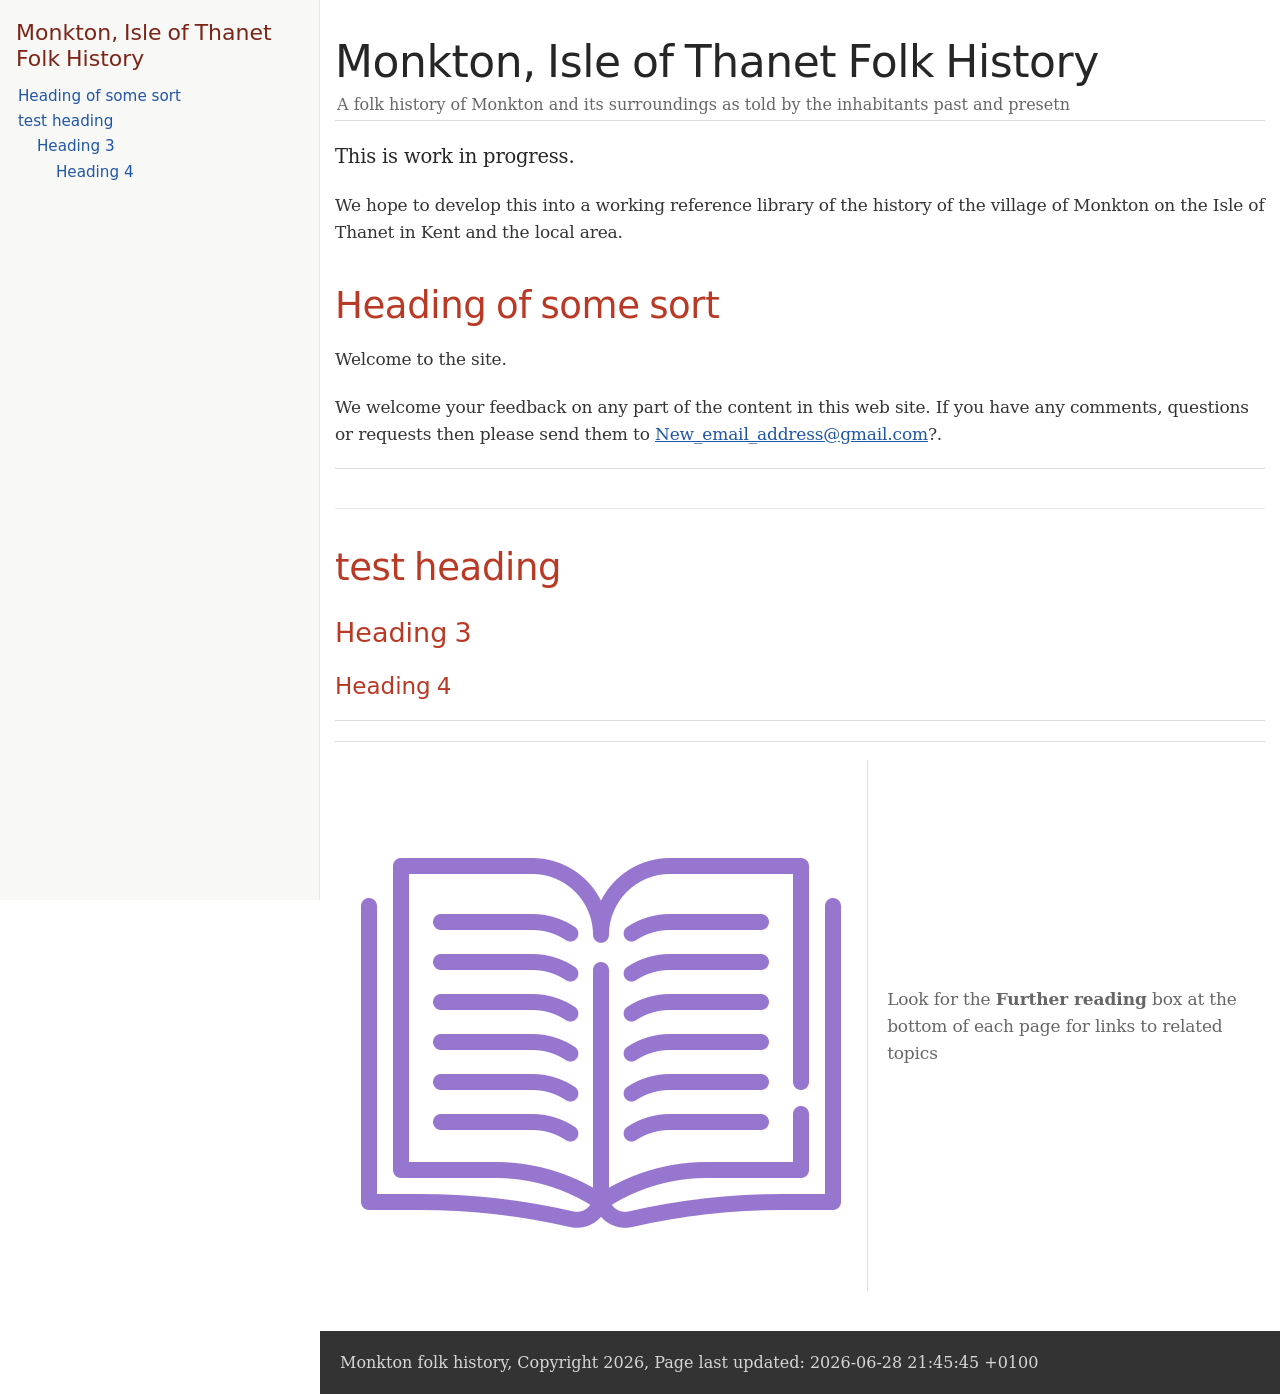
==== commit 3f324ba4: "Adding html" ====
--- a/html/index.html
+++ b/html/index.html
@@ -9,19 +9,43 @@
 <title>Monkton, Isle of Thanet Folk History</title>
 <link rel="stylesheet" href="./monkton.css">
 </head>
-<body class="article">
+<body class="article toc2 toc-left">
 <div id="header">
 <h1>Monkton, Isle of Thanet Folk History</h1>
 <div class="details">
 <span id="author" class="author">A folk history of Monkton and its surroundings as told by the inhabitants past and presetn</span><br>
 </div>
+<div id="toc" class="toc2">
+<div id="toctitle">Monkton, Isle of Thanet Folk History</div>
+<ul class="sectlevel1">
+<li><a href="#_heading_of_some_sort">Heading of some sort</a></li>
+<li><a href="#_test_heading">test heading</a>
+<ul class="sectlevel2">
+<li><a href="#_heading_3">Heading 3</a>
+<ul class="sectlevel3">
+<li><a href="#_heading_4">Heading 4</a></li>
+</ul>
+</li>
+</ul>
+</li>
+</ul>
+</div>
 </div>
 <div id="content">
+<div id="preamble">
+<div class="sectionbody">
 <div class="paragraph lead">
-<p>This is work in progress.
-We hope to develop this into a working reference library of the history of the
+<p>This is work in progress.</p>
+</div>
+<div class="paragraph">
+<p>We hope to develop this into a working reference library of the history of the
 village of Monkton on the Isle of Thanet in Kent and the local area.<br></p>
 </div>
+</div>
+</div>
+<div class="sect1">
+<h2 id="_heading_of_some_sort">Heading of some sort</h2>
+<div class="sectionbody">
 <div class="paragraph normal">
 <p>Welcome to the site.</p>
 </div>
@@ -31,6 +55,15 @@
 <a href="mailto:New_email_address@gmail.com">New_email_address@gmail.com</a>?.</p>
 </div>
 <hr>
+</div>
+</div>
+<div class="sect1">
+<h2 id="_test_heading">test heading</h2>
+<div class="sectionbody">
+<div class="sect2">
+<h3 id="_heading_3">Heading 3</h3>
+<div class="sect3">
+<h4 id="_heading_4">Heading 4</h4>
 <hr>
 <hr>
 <div class="admonitionblock warning">
@@ -48,9 +81,13 @@
 </table>
 </div>
 </div>
+</div>
+</div>
+</div>
+</div>
 <div id="footer">
 <div id="footer-text">
-Monkton folk history, Copyright 2026, Page last updated: 2026-06-28 20:43:47 +0100
+Monkton folk history, Copyright 2026, Page last updated: 2026-06-28 21:45:45 +0100
 </div>
 </div>
 </body>
--- a/html/monkton.css
+++ b/html/monkton.css
@@ -770,119 +770,7 @@
   #footer-text { color: rgba(0, 0, 0, 0.6); font-size: 0.9em; } }
 @media amzn-kf8 { #header, #content, #footnotes, #footer { padding: 0; } }
 
-/* Pharmaseal stuff below this line ============================================================ */
-
-/* harmonised pink title */
-.subheader, .admonitionblock td.content > .title, .audioblock > .title, .exampleblock > .title, .imageblock > .title, .listingblock > .title, .literalblock > .title, .stemblock > .title, .openblock > .title, .paragraph > .title, .quoteblock > .title, table.tableblock > .title, .verseblock > .title, .videoblock > .title, .dlist > .title, .olist > .title, .ulist > .title, .qlist > .title, .hdlist > .title { color: #A13D77; }
-
-/* change link colour to PS harmonised */
-/* Default Link Styles */
-a { color: #356280; }
-
-/* Default header styles-changed colour grey */
-h1, h2, h3, #toctitle, .sidebarblock > .content > .title, h4, h5, h6 { color: #555555; }
-h1 small, h2 small, h3 small, #toctitle small, .sidebarblock > .content > .title small, h4 small, h5 small, h6 small { color: #555555; }
-
-/* Tables */
-/* harmonised colours - grey on pink */
-table thead, table tfoot { background: none; font-weight: bold; color: #555555; }
-table.stripes-all tr, table.stripes-odd tr:nth-of-type(odd), table.stripes-even tr:nth-of-type(even),
-table.stripes-hover tr:hover { background: none; }
-
-/* updated footer background and font colour */
-#footer { background: #f2eef9; position: fixed; bottom: 0;}
-#footer-text { color: #555555; }
-
-/* Harmonised orange background */
-.sidebarblock { background: #FEF5EE; }
-.sidebarblock > .content > .title { color: #555555; font-weight: normal; }
-
-/* harmonised blue colour */
-.literalblock pre, .listingblock > .content > pre:not(.highlight), .listingblock > .content > pre[class="highlight"], .listingblock > .content > pre[class^="highlight "] { background: #ECF8FF; }
-
-/* changed big quotemark to pink */
-.quoteblock blockquote:before { color: #D7519E; }
-
-/* update admonitionblock colours and style */
-.admonitionblock > table { border: 1px solid #555555; border-radius: 10px; }
-.admonitionblock.important > table { background-color: #FAE9F3; border-color: #d75551; } /* red */
-.admonitionblock.tip > table { background-color: #ccebff; border-color: #6ac3ff; }  /* blue */
-.admonitionblock.caution > table { background-color: #fde4ce; border-color: #f9b377; }  /* yellow */
-/* Add bottom margin to Warning block to avoid overlapping the footer */
-.admonitionblock.warning > table { background-color: #e2d9f2; border-color: #9675ce; margin-bottom: 60px; }  /* read - purple */
-.admonitionblock.note > table { background-color: #e6e6e6; border-color: #555555; }  /* grey */
-.admonitionblock > table td.icon { text-align: center; width: 80px; }
-.admonitionblock > table td.icon img { width: 80%; border: none; }
-.admonitionblock > table td.content { border-left: none; color: #555555; }
-
-/* Harmonised green background */
-.exampleblock > .content { background-color: #F7FAEE; }
-
-/* toc background, logo and title - check padding */
-#toctitle { color: #555555; font-size: 1.2em; font-weight: 400; }
-#toc.toc2 { background: #f2eef9; padding: 5em 1em;
-background-image: url("https://res.cloudinary.com/engilitydocs/image/upload/v1579704292/images/pharmaseal-logo_nu4uyn.png");
-background-repeat: no-repeat;
-background-position: top center;
-background-size: 15em ;
-}
-
-/* try to get nicer image blocks */
-.figure { margin: 1;}
-.imageblock > .title, .imageblock.thumb > .title { padding: 0em 0em 0em 0em ; }
- img {
-  border: 1px solid #d5d5d5;
-  padding: 0px ;
-  border-radius: 10px ;
- }
-
-/* Rounded corners on text blocks to match Images */
-.literalblock, .listingblock, .sidebarblock, .exampleblock, .openblock { border-radius: 10px; }
-
-/* Give header a bit more space */
-h1 { padding: 0px 0px 12px 0px ;
-    /* line-height: 1.75; */
-    letter-spacing: normal;
-      }
-
-/* Set font to Noto Sans */
-p { font-family: "Noto Sans" }
-h1, h2, h3, #toctitle, .sidebarblock > .content > .title, h4, h5, h6 { font-family: "Noto Sans" }
-#header .details { font-family: "Noto Sans" }
-#footer-text { font-family: "Noto Sans" }
-.conum[data-value] { font-family: "Noto Sans" }
-.verseblock pre { font-family: "Noto Sans" }
-.admonitionblock > table td.icon .title { font-family: "Noto Sans" }
-#toc ul { font-family: "Noto Sans" }
-kbd { font-family: "Noto Sans" }
-pre { font-family: "Noto Sans" }
-code { font-family: "Noto Sans" }
-body { font-family: "Noto Sans" }
-html { font-family: "Noto Sans" }
-.admonitionblock td.content > .title, .audioblock > .title, .exampleblock > .title, .imageblock > .title, .listingblock > .title, .literalblock > .title, .stemblock > .title, .openblock > .title, .paragraph > .title, .quoteblock > .title, table.tableblock > .title, .verseblock > .title, .videoblock > .title, .dlist > .title, .olist > .title, .ulist > .title, .qlist > .title, .hdlist > .title { font-family: "Noto Sans" }
-
-/* Set font size and line height */
-h1 { font-size: 2em; }
-h2 { font-size: 1.5em; }
-h3, #toctitle, .sidebarblock > .content > .title { font-size: 1.3em; }
-h4 { font-size: 1.2em; color: #9675ce; }
-h5 { font-size: 1.1em; color: #d7519e; }
-h6 { font-size: 1.0em; color: #6ac3ff; }
-p { font-size: 1em; }
-#footer { font-size: 0.75em; }
-#preamble { font-size: 1em; }
-ul, ol, dl { font-size: 1em; line-height: 1.6em; }
-ul li ul, ul li ol { font-size: 1em; line-height: 1.6em; }
-#header .details { font-size: 1em; }
-.admonitionblock table td.content > .title, .audioblock > .title, .exampleblock > .title, .imageblock > .title, .listingblock > .title, .literalblock > .title, .stemblock > .title, .openblock > .title, .paragraph > .title, .quoteblock > .title, table.tableblock > .title, .verseblock > .title, .videoblock > .title, .dlist > .title, .olist > .title, .ulist > .title, .qlist > .title, .hdlist > .title { font-size: 1em; }
-code, kbd, pre, samp { font-size: 1em; }
-p.tableblock { font-size: 1em; }
-p, blockquote, dt, td.content, span.alt { font-size: 1em; }
-.sidebarblock p, .sidebarblock dt, .sidebarblock td.content, p.tableblock { font-size: 1em; }
-
-.d-none {
-  display: none;
-}
+/* Monkton stuff below this line ============================================================ */
 
 /* colours - theme */
 .purple { color: #9675ce; }
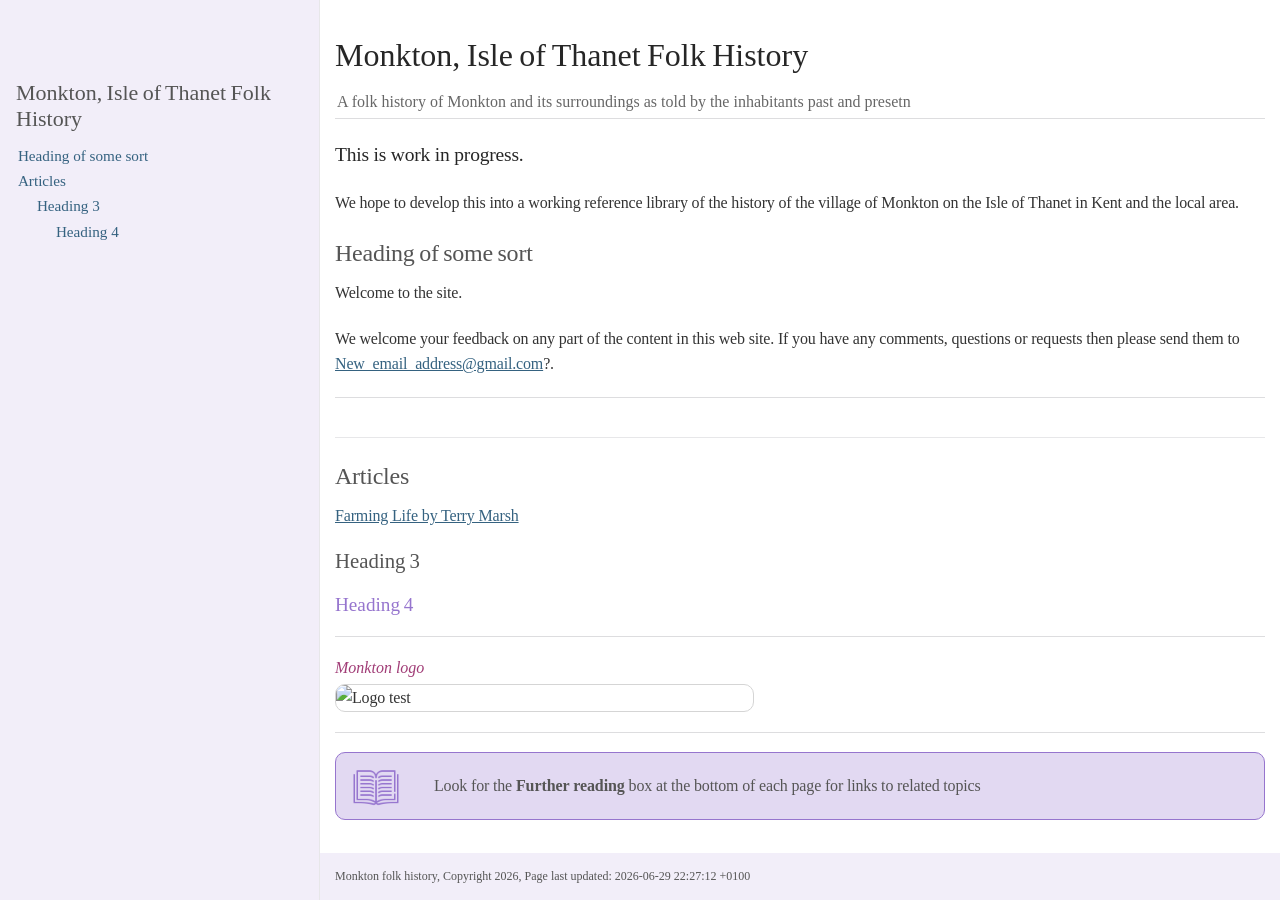
==== commit 0035799e: "First test batch of farming life" ====
--- a/html/index.html
+++ b/html/index.html
@@ -19,7 +19,7 @@
 <div id="toctitle">Monkton, Isle of Thanet Folk History</div>
 <ul class="sectlevel1">
 <li><a href="#_heading_of_some_sort">Heading of some sort</a></li>
-<li><a href="#_test_heading">test heading</a>
+<li><a href="#_articles">Articles</a>
 <ul class="sectlevel2">
 <li><a href="#_heading_3">Heading 3</a>
 <ul class="sectlevel3">
@@ -58,13 +58,20 @@
 </div>
 </div>
 <div class="sect1">
-<h2 id="_test_heading">test heading</h2>
+<h2 id="_articles">Articles</h2>
 <div class="sectionbody">
+<div class="paragraph">
+<p><a href="terry_marsh/farming_life/farming_life_home.html">Farming Life by Terry Marsh</a></p>
+</div>
 <div class="sect2">
 <h3 id="_heading_3">Heading 3</h3>
 <div class="sect3">
 <h4 id="_heading_4">Heading 4</h4>
 <hr>
+<div class="paragraph">
+<div class="title">Monkton logo</div>
+<p><span class="image"><img src="https://res.cloudinary.com/monkton-thanet/image/upload/Logo_v1_mhgrkk.png" alt="Logo test" width="45%"></span><br></p>
+</div>
 <hr>
 <div class="admonitionblock warning">
 <table>
@@ -87,7 +94,7 @@
 </div>
 <div id="footer">
 <div id="footer-text">
-Monkton folk history, Copyright 2026, Page last updated: 2026-06-28 21:45:45 +0100
+Monkton folk history, Copyright 2026, Page last updated: 2026-06-29 22:27:12 +0100
 </div>
 </div>
 </body>
--- a/html/monkton.css
+++ b/html/monkton.css
@@ -772,6 +772,118 @@
 
 /* Monkton stuff below this line ============================================================ */
 
+/* harmonised pink title */
+.subheader, .admonitionblock td.content > .title, .audioblock > .title, .exampleblock > .title, .imageblock > .title, .listingblock > .title, .literalblock > .title, .stemblock > .title, .openblock > .title, .paragraph > .title, .quoteblock > .title, table.tableblock > .title, .verseblock > .title, .videoblock > .title, .dlist > .title, .olist > .title, .ulist > .title, .qlist > .title, .hdlist > .title { color: #A13D77; }
+
+/* change link colour to PS harmonised */
+/* Default Link Styles */
+a { color: #356280; }
+
+/* Default header styles-changed colour grey */
+h1, h2, h3, #toctitle, .sidebarblock > .content > .title, h4, h5, h6 { color: #555555; }
+h1 small, h2 small, h3 small, #toctitle small, .sidebarblock > .content > .title small, h4 small, h5 small, h6 small { color: #555555; }
+
+/* Tables */
+/* harmonised colours - grey on pink */
+table thead, table tfoot { background: none; font-weight: bold; color: #555555; }
+table.stripes-all tr, table.stripes-odd tr:nth-of-type(odd), table.stripes-even tr:nth-of-type(even),
+table.stripes-hover tr:hover { background: none; }
+
+/* updated footer background and font colour */
+#footer { background: #f2eef9; position: fixed; bottom: 0;}
+#footer-text { color: #555555; }
+
+/* Harmonised orange background */
+.sidebarblock { background: #FEF5EE; }
+.sidebarblock > .content > .title { color: #555555; font-weight: normal; }
+
+/* harmonised blue colour */
+.literalblock pre, .listingblock > .content > pre:not(.highlight), .listingblock > .content > pre[class="highlight"], .listingblock > .content > pre[class^="highlight "] { background: #ECF8FF; }
+
+/* changed big quotemark to pink */
+.quoteblock blockquote:before { color: #D7519E; }
+
+/* update admonitionblock colours and style */
+.admonitionblock > table { border: 1px solid #555555; border-radius: 10px; }
+.admonitionblock.important > table { background-color: #FAE9F3; border-color: #d75551; } /* red */
+.admonitionblock.tip > table { background-color: #ccebff; border-color: #6ac3ff; }  /* blue */
+.admonitionblock.caution > table { background-color: #fde4ce; border-color: #f9b377; }  /* yellow */
+/* Add bottom margin to Warning block to avoid overlapping the footer */
+.admonitionblock.warning > table { background-color: #e2d9f2; border-color: #9675ce; margin-bottom: 60px; }  /* read - purple */
+.admonitionblock.note > table { background-color: #e6e6e6; border-color: #555555; }  /* grey */
+.admonitionblock > table td.icon { text-align: center; width: 80px; }
+.admonitionblock > table td.icon img { width: 80%; border: none; }
+.admonitionblock > table td.content { border-left: none; color: #555555; }
+
+/* Harmonised green background */
+.exampleblock > .content { background-color: #F7FAEE; }
+
+/* toc background, logo and title - check padding */
+#toctitle { color: #555555; font-size: 1.2em; font-weight: 400; }
+#toc.toc2 { background: #f2eef9; padding: 5em 1em;
+background-image: url("https://res.cloudinary.com/monkton-thanet/image/upload/Logo_v1_mhgrkk.png");
+background-repeat: no-repeat;
+background-position: top center;
+background-size: 15em ;
+}
+
+/* try to get nicer image blocks */
+.figure { margin: 1;}
+.imageblock > .title, .imageblock.thumb > .title { padding: 0em 0em 0em 0em ; }
+ img {
+  border: 1px solid #d5d5d5;
+  padding: 0px ;
+  border-radius: 10px ;
+ }
+
+/* Rounded corners on text blocks to match Images */
+.literalblock, .listingblock, .sidebarblock, .exampleblock, .openblock { border-radius: 10px; }
+
+/* Give header a bit more space */
+h1 { padding: 0px 0px 12px 0px ;
+    /* line-height: 1.75; */
+    letter-spacing: normal;
+      }
+
+/* Set font to Noto Sans */
+p { font-family: "Noto Sans" }
+h1, h2, h3, #toctitle, .sidebarblock > .content > .title, h4, h5, h6 { font-family: "Noto Sans" }
+#header .details { font-family: "Noto Sans" }
+#footer-text { font-family: "Noto Sans" }
+.conum[data-value] { font-family: "Noto Sans" }
+.verseblock pre { font-family: "Noto Sans" }
+.admonitionblock > table td.icon .title { font-family: "Noto Sans" }
+#toc ul { font-family: "Noto Sans" }
+kbd { font-family: "Noto Sans" }
+pre { font-family: "Noto Sans" }
+code { font-family: "Noto Sans" }
+body { font-family: "Noto Sans" }
+html { font-family: "Noto Sans" }
+.admonitionblock td.content > .title, .audioblock > .title, .exampleblock > .title, .imageblock > .title, .listingblock > .title, .literalblock > .title, .stemblock > .title, .openblock > .title, .paragraph > .title, .quoteblock > .title, table.tableblock > .title, .verseblock > .title, .videoblock > .title, .dlist > .title, .olist > .title, .ulist > .title, .qlist > .title, .hdlist > .title { font-family: "Noto Sans" }
+
+/* Set font size and line height */
+h1 { font-size: 2em; }
+h2 { font-size: 1.5em; }
+h3, #toctitle, .sidebarblock > .content > .title { font-size: 1.3em; }
+h4 { font-size: 1.2em; color: #9675ce; }
+h5 { font-size: 1.1em; color: #d7519e; }
+h6 { font-size: 1.0em; color: #6ac3ff; }
+p { font-size: 1em; }
+#footer { font-size: 0.75em; }
+#preamble { font-size: 1em; }
+ul, ol, dl { font-size: 1em; line-height: 1.6em; }
+ul li ul, ul li ol { font-size: 1em; line-height: 1.6em; }
+#header .details { font-size: 1em; }
+.admonitionblock table td.content > .title, .audioblock > .title, .exampleblock > .title, .imageblock > .title, .listingblock > .title, .literalblock > .title, .stemblock > .title, .openblock > .title, .paragraph > .title, .quoteblock > .title, table.tableblock > .title, .verseblock > .title, .videoblock > .title, .dlist > .title, .olist > .title, .ulist > .title, .qlist > .title, .hdlist > .title { font-size: 1em; }
+code, kbd, pre, samp { font-size: 1em; }
+p.tableblock { font-size: 1em; }
+p, blockquote, dt, td.content, span.alt { font-size: 1em; }
+.sidebarblock p, .sidebarblock dt, .sidebarblock td.content, p.tableblock { font-size: 1em; }
+
+.d-none {
+  display: none;
+}
+
 /* colours - theme */
 .purple { color: #9675ce; }
 .purple-background { background-color: #f2eef9; text-indent: 1em; }
